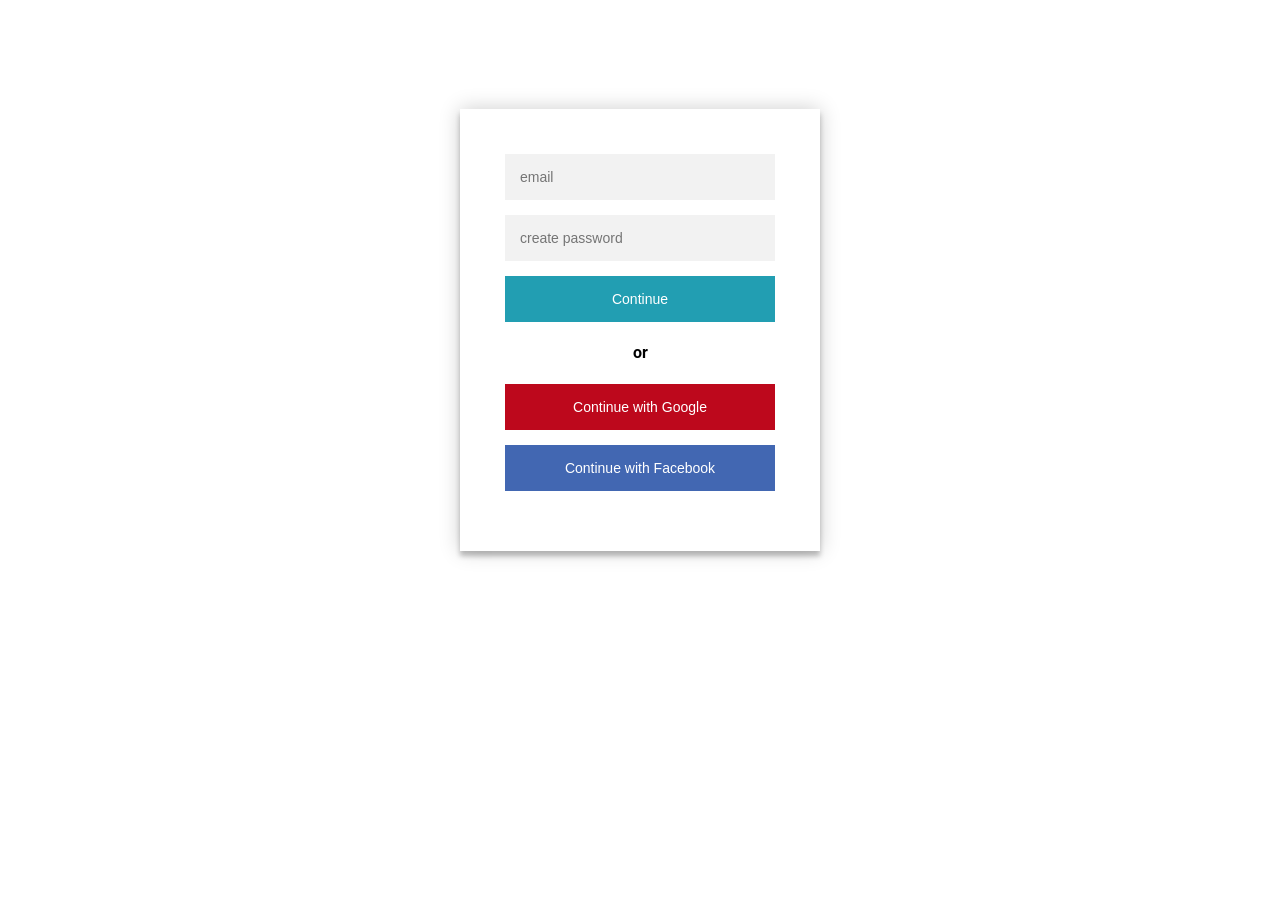
==== index.html @ 445d3e4e "fixed buttons" ====
<html>
<head>
    <title>Login page</title>
    <script src="https://code.jquery.com/jquery-3.2.1.min.js"
            integrity="sha256-hwg4gsxgFZhOsEEamdOYGBf13FyQuiTwlAQgxVSNgt4="
            crossorigin="anonymous"></script>
    <script src="js/facebook.js"></script>
    <link rel="stylesheet" href="css/login.css">
    <link rel="stylesheet" href="css/general.css">

</head>
<body>

<div class="login-page">
    <div class="form">
        <form class="login-form margin-zero">
            <input type="text" name="email" placeholder="email"/>
            <input type="password" name="password" placeholder="create password"/>
            <input type="submit" class="btn btn-info button margin-zero" value="Continue">
            <h4>or</h4>
            <input type="button" id="googleLoginBtn" class="btn btn-info button google-btn" value="Continue with Google">
            <input type="button" id="fbLoginBtn" class="btn btn-info button facebook-btn" value="Continue with Facebook">
        </form>
    </div>

</div>
</body>
</html>
---- css/login.css ----
.login-page {
    width: 360px;
    padding: 8% 0 0;
    margin: auto;
}


.registration-page {
    width: 360px;
    padding-top: 2%;
    margin: auto;
}

.margin-zero{
    margin: 0px!important;
}
.form {
    position: relative;
    z-index: 1;
    background: #FFFFFF;
    max-width: 360px;
    padding: 45px;
    text-align: center;
    box-shadow: 0 0 20px 0 rgba(0, 0, 0, 0.2), 0 5px 5px 0 rgba(0, 0, 0, 0.24);
}
.form input {
    outline: 0;
    background: #f2f2f2;
    width: 100%;
    border: 0;
    margin: 0 0 15px;
    padding: 15px;
    box-sizing: border-box;
    font-size: 14px;
    border-radius: 0px!important;
}

.selectpicker {
    outline: 0!important;
    background: #f2f2f2!important;
    width: 100%!important;
    border: 0!important;
    margin: 0 0 15px!important;
    box-sizing: border-box!important;
    font-size: 14px!important;
    border-radius: 0px!important;
    height: auto!important;
    padding-left: 15px!important;
    padding-top: 5px!important;
    padding-bottom: 6px!important;
}

.button {
    background-color: #229eb2!important;
    color: white!important;
}
.button:hover {
    background-color: #118092!important;
}


.form .message {
    margin: 15px 0 0;
    color: #b3b3b3;
    font-size: 12px;
}

.form .register-form {
    display: none;
}
.container {
    position: relative;
    z-index: 1;
    max-width: 300px;
    margin: 0 auto;
}
.container:before, .container:after {
    content: "";
    display: block;
    clear: both;
}
.container .info {
    margin: 50px auto;
    text-align: center;
}
.container .info h1 {
    margin: 0 0 15px;
    padding: 0;
    font-size: 36px;
    font-weight: 300;
    color: #1a1a1a;
}
.container .info span {
    color: #4d4d4d;
    font-size: 12px;
}
.container .info span a {
    color: #000000;
    text-decoration: none;
}
.container .info span .fa {
    color: #EF3B3A;
}
body {
    -webkit-font-smoothing: antialiased;
    -moz-osx-font-smoothing: grayscale;
}

.error{
    color: #EF3B3A!important;
}

.google-btn{
    background-color: #bd081c!important;
}

.facebook-btn{
   background-color: #4267b2!important;
}

.google-btn:hover{
    background-color: #aa0719!important;
}

.facebook-btn:hover{
    background-color: #3b5ca0!important;
}
---- css/general.css ----
@import url(https://fonts.googleapis.com/css?family=Roboto:300);

body{
    font-family: "Roboto", sans-serif;
    -webkit-font-smoothing: antialiased;
    -moz-osx-font-smoothing: grayscale;
}

a{
    color: #17a2b8;
}
a:hover{
    color: #118092;
}
.nomp{
    margin: 0px!important;
    padding: 0px!important;
}

.link-block{
    text-align: center;
    margin-top: 5px;
    margin-bottom: 5px;
}

.diagnose-form{
    margin-top: 20px;
}

.link{
    padding-left: 10px;
    padding-right: 10px;
}
.input-group{
    margin-top: 5px;
    margin-bottom: 5px;
}
.inline-form {
    display: inline;
}
.strike{
    text-decoration: line-through;
}
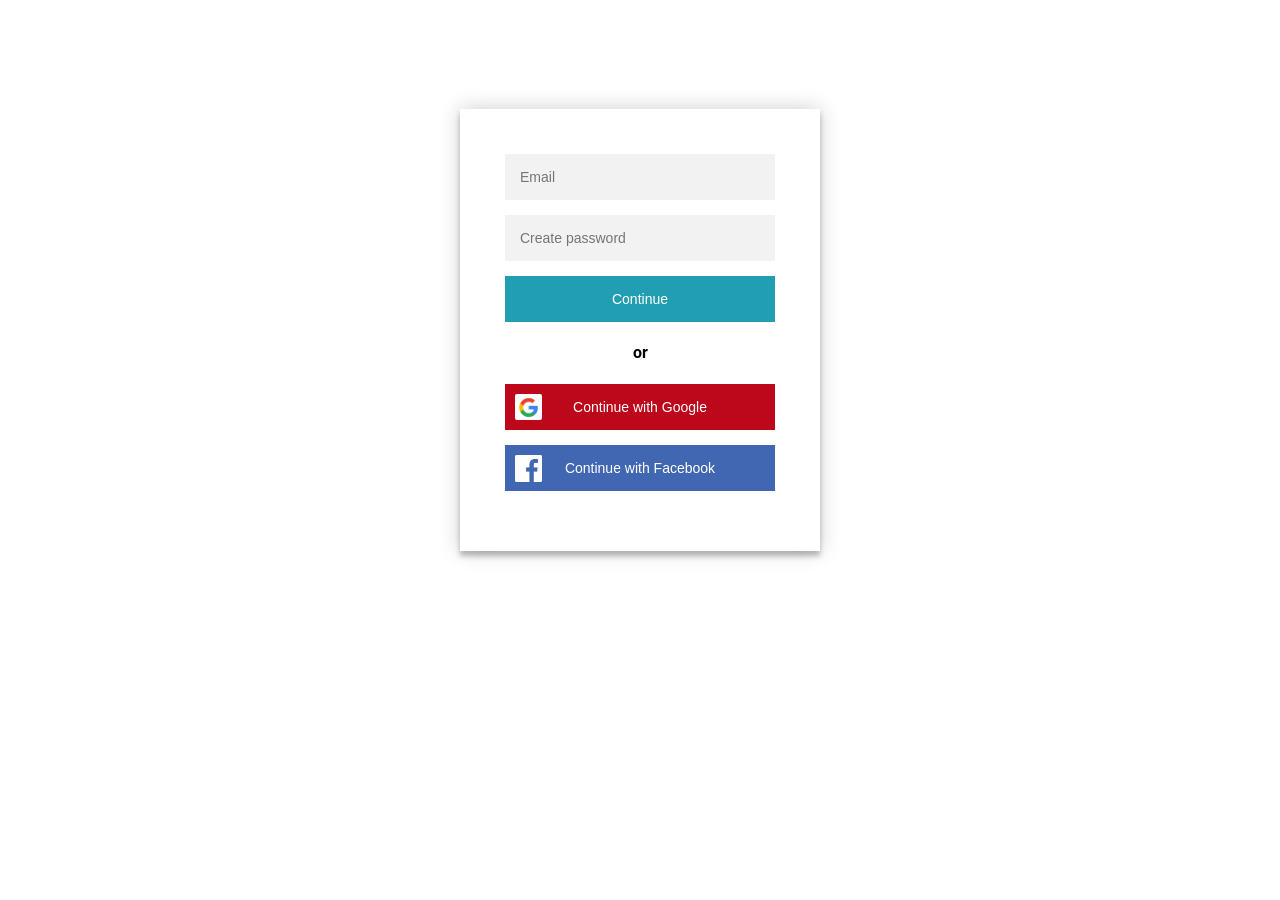
==== commit c68c50f3: "added icons" ====
--- a/index.html
+++ b/index.html
@@ -5,8 +5,12 @@
             integrity="sha256-hwg4gsxgFZhOsEEamdOYGBf13FyQuiTwlAQgxVSNgt4="
             crossorigin="anonymous"></script>
     <script src="js/facebook.js"></script>
+    <script src="js/google.js"></script>
+
+    <script src="https://apis.google.com/js/platform.js" async defer></script>
     <link rel="stylesheet" href="css/login.css">
     <link rel="stylesheet" href="css/general.css">
+
 
 </head>
 <body>
@@ -14,12 +18,25 @@
 <div class="login-page">
     <div class="form">
         <form class="login-form margin-zero">
-            <input type="text" name="email" placeholder="email"/>
-            <input type="password" name="password" placeholder="create password"/>
-            <input type="submit" class="btn btn-info button margin-zero" value="Continue">
+            <input type="text" name="email" placeholder="Email"/>
+            <input type="password" name="password" placeholder="Create password"/>
+            <input type="submit" class="btn btn-info button margin-zero" value="Continue"/>
             <h4>or</h4>
-            <input type="button" id="googleLoginBtn" class="btn btn-info button google-btn" value="Continue with Google">
-            <input type="button" id="fbLoginBtn" class="btn btn-info button facebook-btn" value="Continue with Facebook">
+
+
+
+                <button type="button" id="googleLoginBtn" class="btn btn-info button google-btn" >
+                    <div class="logo-wrapper"><div class="google-logo-background"><img src="css/icons/google.png"></div></div>
+                    Continue with Google
+                </button>
+
+
+
+
+            <button type="button" id="fbLoginBtn" class="btn btn-info button facebook-btn">
+                <div class="logo-wrapper"><div><img src="css/icons/facebook.png"></div></div>
+                Continue with Facebook
+            </button>
         </form>
     </div>
 
--- a/css/login.css
+++ b/css/login.css
@@ -23,7 +23,20 @@
     text-align: center;
     box-shadow: 0 0 20px 0 rgba(0, 0, 0, 0.2), 0 5px 5px 0 rgba(0, 0, 0, 0.24);
 }
-.form input {
+.form input{
+    outline: 0;
+    background: #f2f2f2;
+    width: 100%;
+    border: 0;
+    margin: 0 0 15px;
+    padding: 15px;
+    box-sizing: border-box;
+    font-size: 14px;
+    border-radius: 0px!important;
+}
+
+.form button{
+    position: relative;
     outline: 0;
     background: #f2f2f2;
     width: 100%;
@@ -101,21 +114,20 @@
 .container .info span .fa {
     color: #EF3B3A;
 }
-body {
-    -webkit-font-smoothing: antialiased;
-    -moz-osx-font-smoothing: grayscale;
-}
+
 
 .error{
     color: #EF3B3A!important;
 }
 
 .google-btn{
-    background-color: #bd081c!important;
+    padding-left: 27px;
+    background: #bd081c!important;
 }
 
 .facebook-btn{
-   background-color: #4267b2!important;
+    padding-left: 27px;
+    background-color: #4267b2!important;
 }
 
 .google-btn:hover{
@@ -124,4 +136,25 @@
 
 .facebook-btn:hover{
     background-color: #3b5ca0!important;
+}
+
+
+.logo-wrapper{
+    position: absolute;
+    top: 0;
+    left: 0;
+    bottom: 0;
+    width: 27px;
+    padding: 10px;
+}
+
+.google-logo-background{
+    height: 100%;
+    width: 100%;
+    border-radius: 2px;
+    background: white;
+}
+
+img{
+    width: 100%;
 }
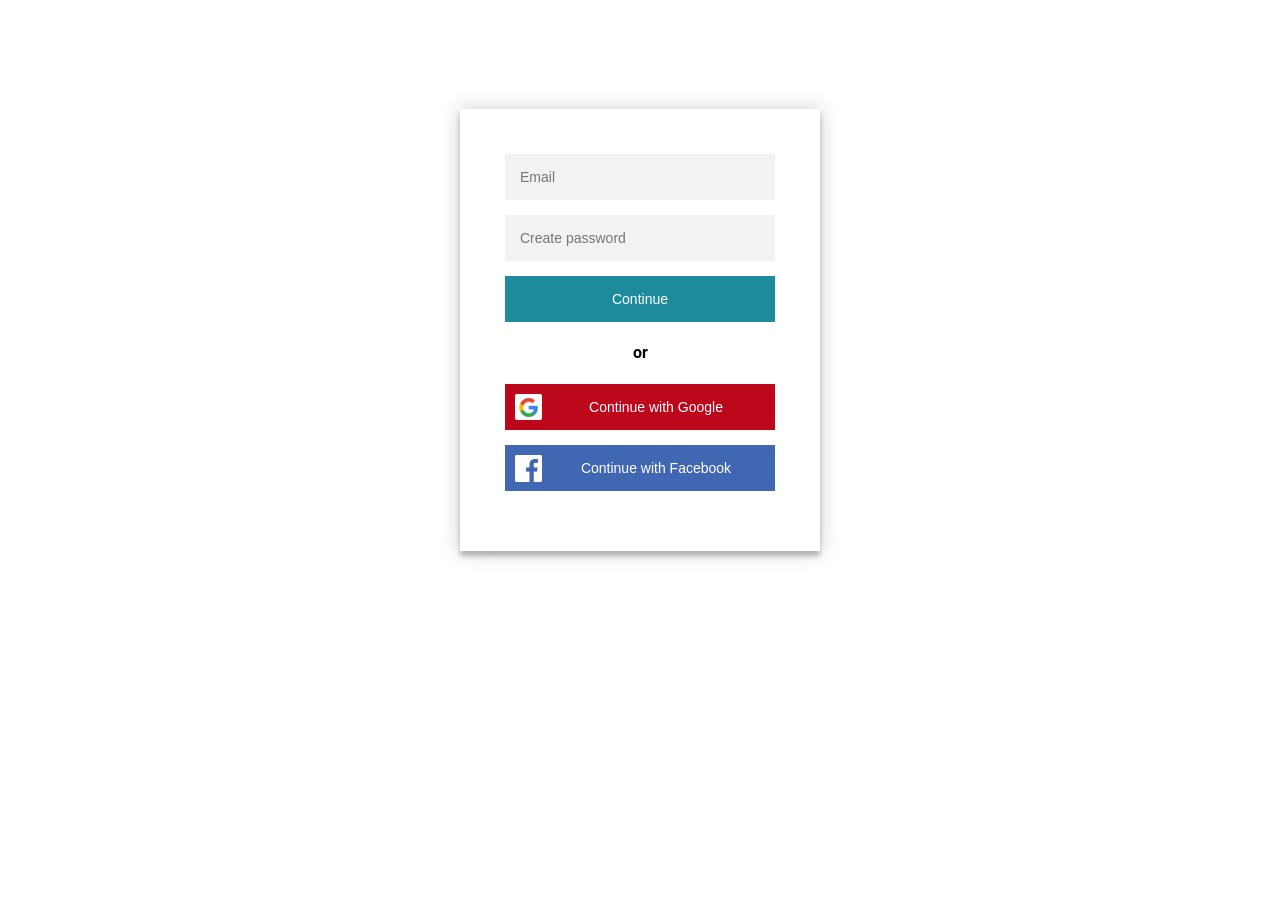
==== commit fb3ceb56: "make it responsive, cleaned code" ====
--- a/index.html
+++ b/index.html
@@ -1,9 +1,13 @@
 <html>
 <head>
     <title>Login page</title>
+    <meta name="viewport" content="width=device-width, initial-scale=1.0">
+
     <script src="https://code.jquery.com/jquery-3.2.1.min.js"
             integrity="sha256-hwg4gsxgFZhOsEEamdOYGBf13FyQuiTwlAQgxVSNgt4="
             crossorigin="anonymous"></script>
+
+
     <script src="js/facebook.js"></script>
     <script src="js/google.js"></script>
 
@@ -20,22 +24,21 @@
         <form class="login-form margin-zero">
             <input type="text" name="email" placeholder="Email"/>
             <input type="password" name="password" placeholder="Create password"/>
-            <input type="submit" class="btn btn-info button margin-zero" value="Continue"/>
+            <input type="submit" class="button margin-zero" value="Continue"/>
             <h4>or</h4>
+            <button type="button" id="googleLoginBtn" class="button google-btn">
+                <div class="logo-wrapper">
+                    <div class="google-logo-background"><img src="css/icons/google.png"></div>
+                </div>
+                <span id="googleLoginBtnLabel">Continue with Google</span>
+            </button>
 
 
-
-                <button type="button" id="googleLoginBtn" class="btn btn-info button google-btn" >
-                    <div class="logo-wrapper"><div class="google-logo-background"><img src="css/icons/google.png"></div></div>
-                    Continue with Google
-                </button>
-
-
-
-
-            <button type="button" id="fbLoginBtn" class="btn btn-info button facebook-btn">
-                <div class="logo-wrapper"><div><img src="css/icons/facebook.png"></div></div>
-                Continue with Facebook
+            <button type="button" id="fbLoginBtn" class="button facebook-btn">
+                <div class="logo-wrapper">
+                    <div><img src="css/icons/facebook.png"></div>
+                </div>
+                <span id="fbLoginBtnLabel">Continue with Facebook</span>
             </button>
         </form>
     </div>
--- a/css/login.css
+++ b/css/login.css
@@ -1,24 +1,14 @@
 .login-page {
-    width: 360px;
+    min-width: 320px;
+    max-width: 360px;
     padding: 8% 0 0;
     margin: auto;
 }
 
-
-.registration-page {
-    width: 360px;
-    padding-top: 2%;
-    margin: auto;
-}
-
-.margin-zero{
-    margin: 0px!important;
-}
 .form {
     position: relative;
     z-index: 1;
     background: #FFFFFF;
-    max-width: 360px;
     padding: 45px;
     text-align: center;
     box-shadow: 0 0 20px 0 rgba(0, 0, 0, 0.2), 0 5px 5px 0 rgba(0, 0, 0, 0.24);
@@ -33,6 +23,7 @@
     box-sizing: border-box;
     font-size: 14px;
     border-radius: 0px!important;
+    cursor: pointer;
 }
 
 .form button{
@@ -46,87 +37,24 @@
     box-sizing: border-box;
     font-size: 14px;
     border-radius: 0px!important;
-}
-
-.selectpicker {
-    outline: 0!important;
-    background: #f2f2f2!important;
-    width: 100%!important;
-    border: 0!important;
-    margin: 0 0 15px!important;
-    box-sizing: border-box!important;
-    font-size: 14px!important;
-    border-radius: 0px!important;
-    height: auto!important;
-    padding-left: 15px!important;
-    padding-top: 5px!important;
-    padding-bottom: 6px!important;
+    cursor: pointer;
 }
 
 .button {
-    background-color: #229eb2!important;
+    background-color: #1e8b9d!important;
     color: white!important;
 }
 .button:hover {
-    background-color: #118092!important;
-}
-
-
-.form .message {
-    margin: 15px 0 0;
-    color: #b3b3b3;
-    font-size: 12px;
-}
-
-.form .register-form {
-    display: none;
-}
-.container {
-    position: relative;
-    z-index: 1;
-    max-width: 300px;
-    margin: 0 auto;
-}
-.container:before, .container:after {
-    content: "";
-    display: block;
-    clear: both;
-}
-.container .info {
-    margin: 50px auto;
-    text-align: center;
-}
-.container .info h1 {
-    margin: 0 0 15px;
-    padding: 0;
-    font-size: 36px;
-    font-weight: 300;
-    color: #1a1a1a;
-}
-.container .info span {
-    color: #4d4d4d;
-    font-size: 12px;
-}
-.container .info span a {
-    color: #000000;
-    text-decoration: none;
-}
-.container .info span .fa {
-    color: #EF3B3A;
-}
-
-
-.error{
-    color: #EF3B3A!important;
+    background-color: #1a7888!important;
 }
 
 .google-btn{
-    padding-left: 27px;
+    padding-left: 47px!important;
     background: #bd081c!important;
 }
 
 .facebook-btn{
-    padding-left: 27px;
+    padding-left: 47px!important;
     background-color: #4267b2!important;
 }
 
--- a/css/general.css
+++ b/css/general.css
@@ -6,38 +6,11 @@
     -moz-osx-font-smoothing: grayscale;
 }
 
-a{
-    color: #17a2b8;
-}
-a:hover{
-    color: #118092;
-}
-.nomp{
+
+.margin-zero{
     margin: 0px!important;
-    padding: 0px!important;
 }
 
-.link-block{
-    text-align: center;
-    margin-top: 5px;
-    margin-bottom: 5px;
-}
-
-.diagnose-form{
-    margin-top: 20px;
-}
-
-.link{
-    padding-left: 10px;
-    padding-right: 10px;
-}
-.input-group{
-    margin-top: 5px;
-    margin-bottom: 5px;
-}
-.inline-form {
-    display: inline;
-}
 .strike{
     text-decoration: line-through;
 }
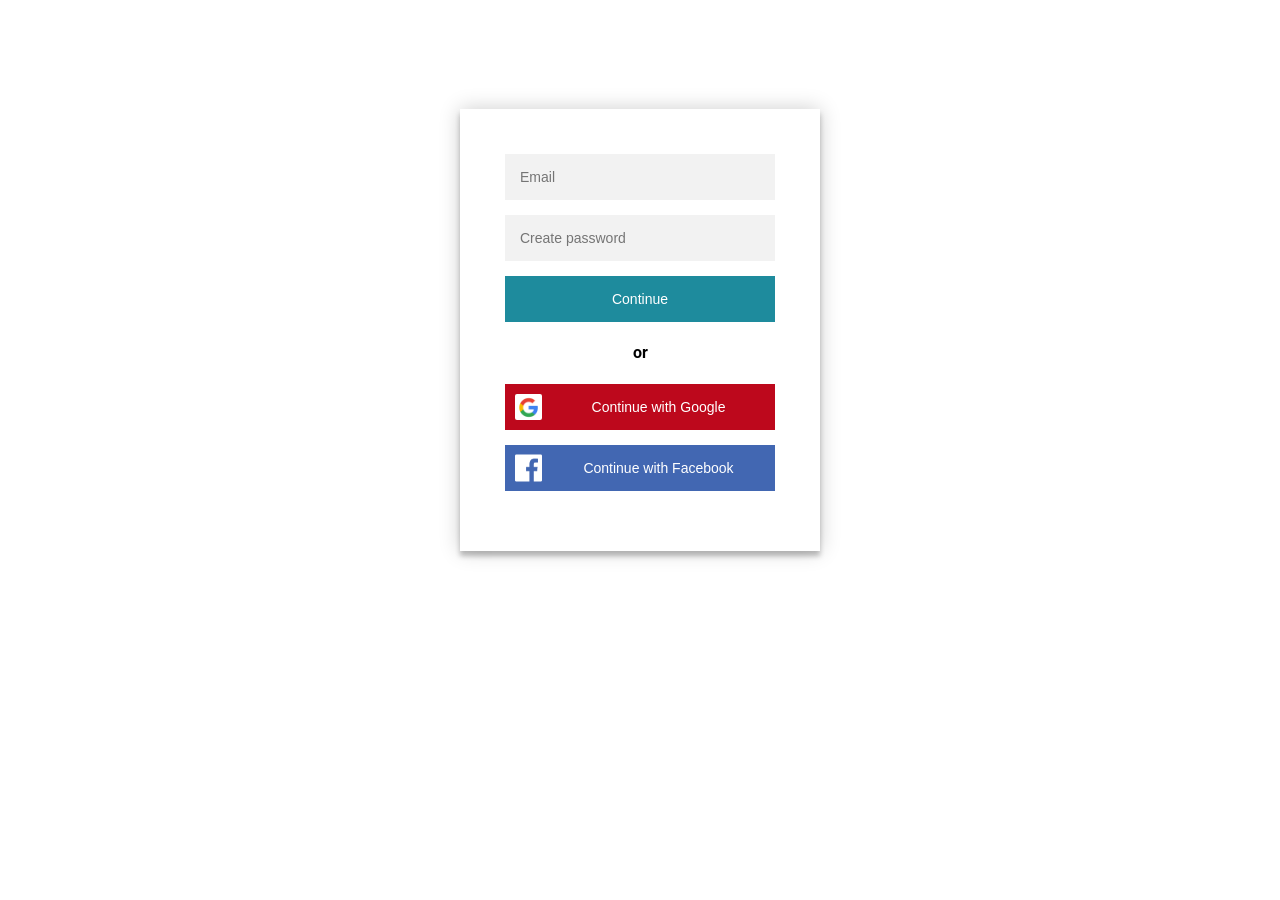
==== commit 55490ccc: "improved icon positioning" ====
--- a/index.html
+++ b/index.html
@@ -7,11 +7,12 @@
             integrity="sha256-hwg4gsxgFZhOsEEamdOYGBf13FyQuiTwlAQgxVSNgt4="
             crossorigin="anonymous"></script>
 
+    <script src="https://apis.google.com/js/platform.js" async defer></script>
+
 
     <script src="js/facebook.js"></script>
     <script src="js/google.js"></script>
 
-    <script src="https://apis.google.com/js/platform.js" async defer></script>
     <link rel="stylesheet" href="css/login.css">
     <link rel="stylesheet" href="css/general.css">
 
@@ -27,16 +28,16 @@
             <input type="submit" class="button margin-zero" value="Continue"/>
             <h4>or</h4>
             <button type="button" id="googleLoginBtn" class="button google-btn">
-                <div class="logo-wrapper">
-                    <div class="google-logo-background"><img src="css/icons/google.png"></div>
+                <div class="logo-area">
+                    <div class="logo-wrapper google-logo-background"><img src="css/icons/google.png"></div>
                 </div>
                 <span id="googleLoginBtnLabel">Continue with Google</span>
             </button>
 
 
             <button type="button" id="fbLoginBtn" class="button facebook-btn">
-                <div class="logo-wrapper">
-                    <div><img src="css/icons/facebook.png"></div>
+                <div class="logo-area">
+                    <div class="logo-wrapper"><img src="css/icons/facebook.png"></div>
                 </div>
                 <span id="fbLoginBtnLabel">Continue with Facebook</span>
             </button>
--- a/css/login.css
+++ b/css/login.css
@@ -49,12 +49,12 @@
 }
 
 .google-btn{
-    padding-left: 47px!important;
+    padding-left: 52px!important;
     background: #bd081c!important;
 }
 
 .facebook-btn{
-    padding-left: 47px!important;
+    padding-left: 52px!important;
     background-color: #4267b2!important;
 }
 
@@ -67,7 +67,7 @@
 }
 
 
-.logo-wrapper{
+.logo-area{
     position: absolute;
     top: 0;
     left: 0;
@@ -76,6 +76,11 @@
     padding: 10px;
 }
 
+.logo-wrapper{
+    position: relative;
+    top: 50%;
+    transform: translateY(-50%);
+}
 .google-logo-background{
     height: 100%;
     width: 100%;
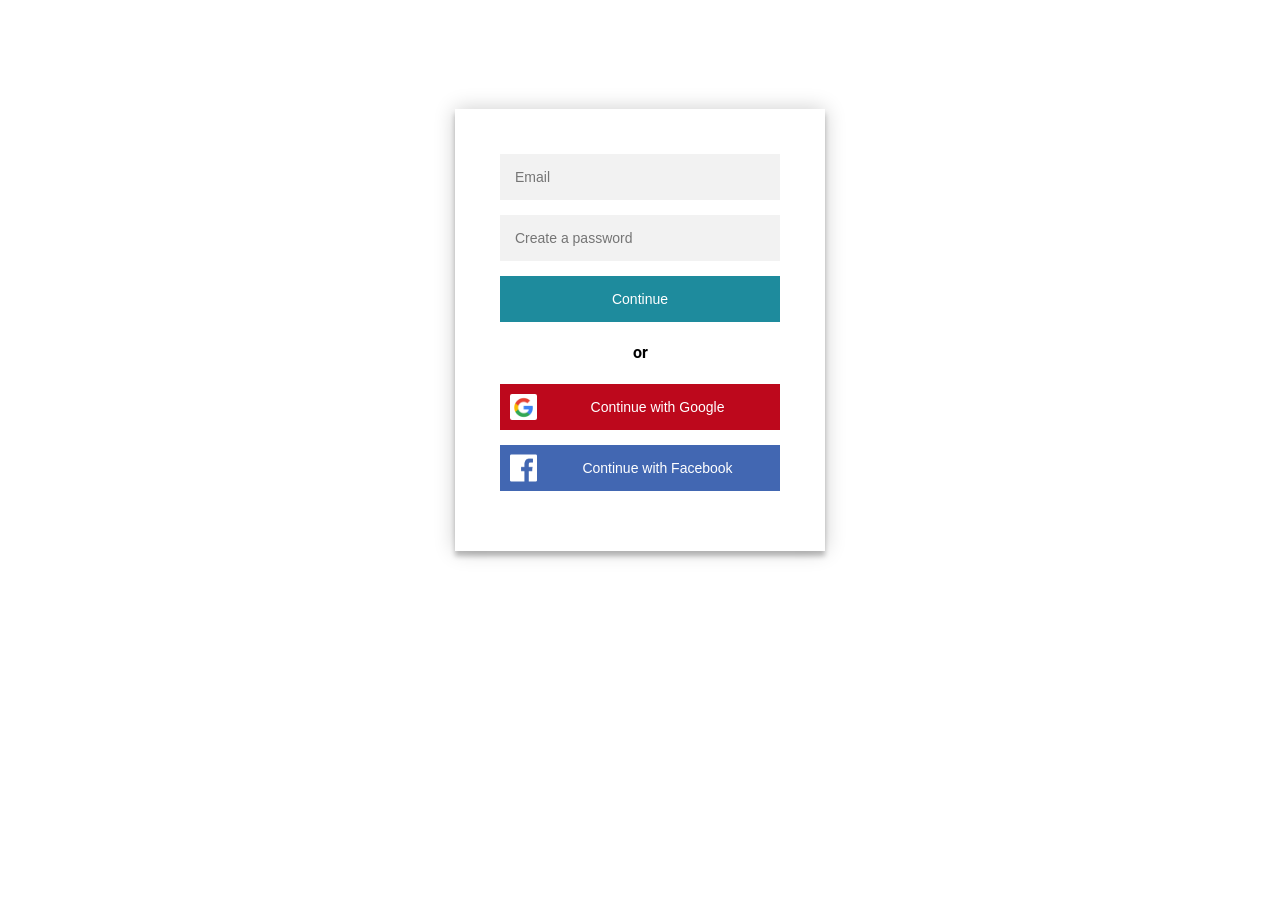
==== commit f7d08960: "improved values and placeholders" ====
--- a/index.html
+++ b/index.html
@@ -24,7 +24,7 @@
     <div class="form">
         <form class="login-form margin-zero">
             <input type="text" name="email" placeholder="Email"/>
-            <input type="password" name="password" placeholder="Create password"/>
+            <input type="password" name="password" placeholder="Create a password"/>
             <input type="submit" class="button margin-zero" value="Continue"/>
             <h4>or</h4>
             <button type="button" id="googleLoginBtn" class="button google-btn">
--- a/css/login.css
+++ b/css/login.css
@@ -1,6 +1,6 @@
 .login-page {
     min-width: 320px;
-    max-width: 360px;
+    max-width: 370px;
     padding: 8% 0 0;
     margin: auto;
 }
@@ -49,12 +49,12 @@
 }
 
 .google-btn{
-    padding-left: 52px!important;
+    padding-left: 50px!important;
     background: #bd081c!important;
 }
 
 .facebook-btn{
-    padding-left: 52px!important;
+    padding-left: 50px!important;
     background-color: #4267b2!important;
 }
 
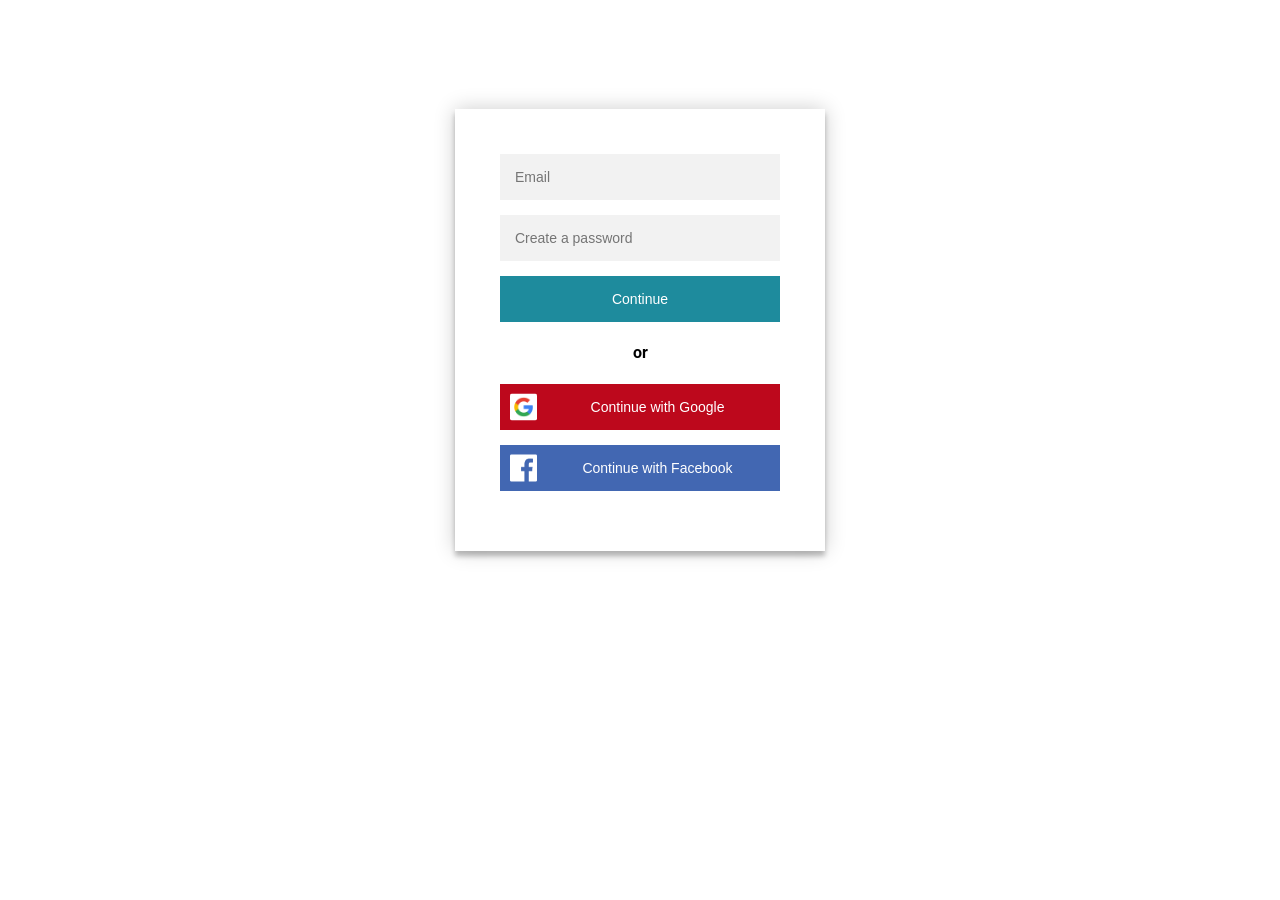
==== commit 95ba8f1a: "google logo background fixed" ====
--- a/index.html
+++ b/index.html
@@ -29,7 +29,7 @@
             <h4>or</h4>
             <button type="button" id="googleLoginBtn" class="button google-btn">
                 <div class="logo-area">
-                    <div class="logo-wrapper google-logo-background"><img src="css/icons/google.png"></div>
+                    <div class="logo-wrapper"><img class="google-logo-background" src="css/icons/google.png"></div>
                 </div>
                 <span id="googleLoginBtnLabel">Continue with Google</span>
             </button>
--- a/css/login.css
+++ b/css/login.css
@@ -82,8 +82,6 @@
     transform: translateY(-50%);
 }
 .google-logo-background{
-    height: 100%;
-    width: 100%;
     border-radius: 2px;
     background: white;
 }
